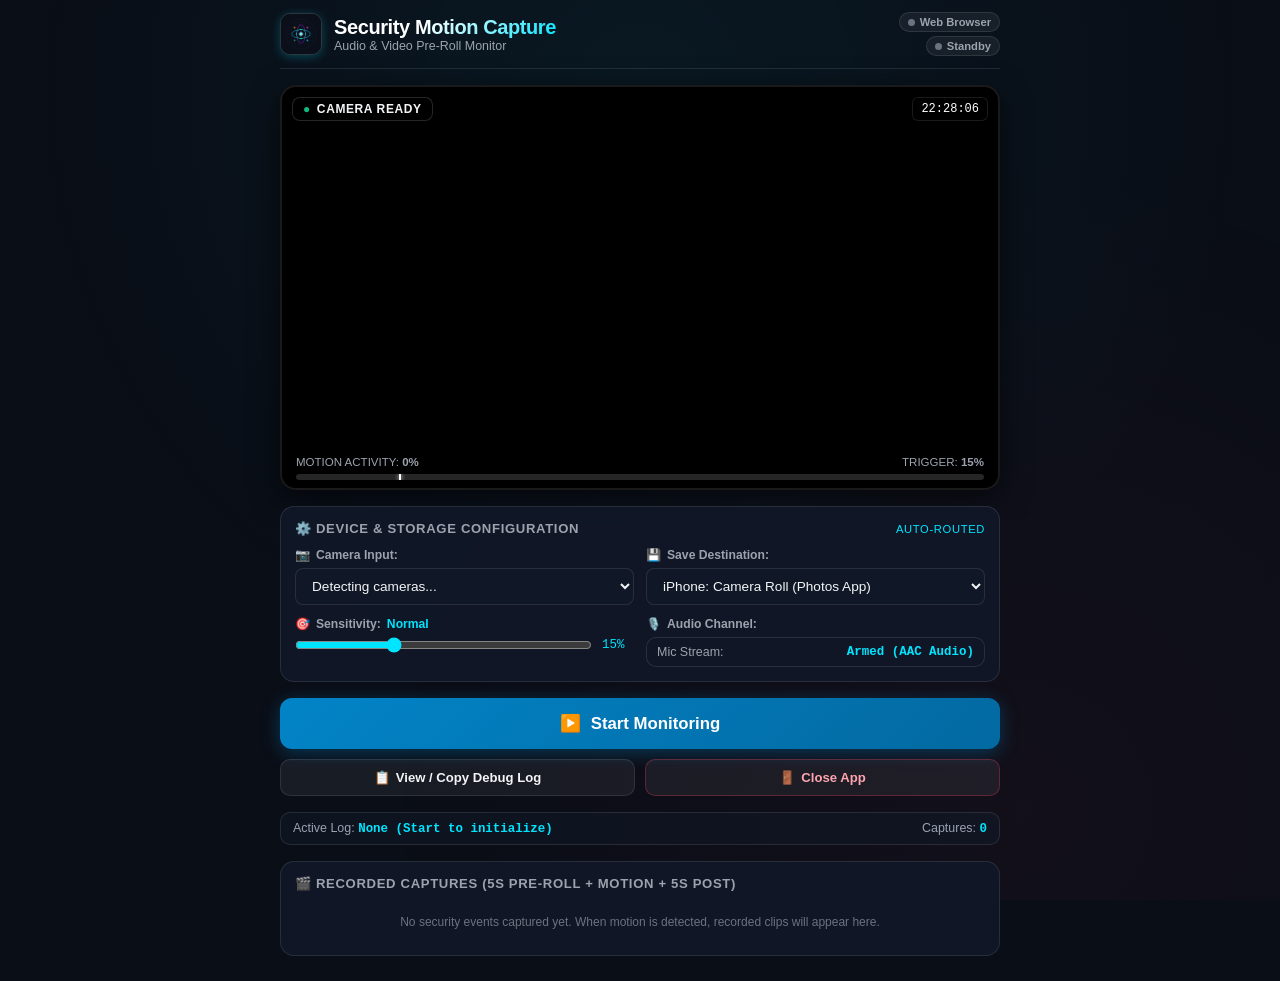
==== index.html @ edac0424 "Add files via upload" ====
<!DOCTYPE html>
<html lang="en">
<head>
  <meta charset="UTF-8">
  <meta name="viewport" content="width=device-width, initial-scale=1.0, maximum-scale=1.0, user-scalable=no, viewport-fit=cover">
  <title>Security Motion Capture PWA</title>

  <!-- iOS Safari PWA Meta Tags -->
  <meta name="apple-mobile-web-app-capable" content="yes">
  <meta name="apple-mobile-web-app-status-bar-style" content="black-translucent">
  <meta name="apple-mobile-web-app-title" content="SecurityCam">
  <link rel="apple-touch-icon" href="icons/apple-touch-icon.png">
  <link rel="apple-touch-icon" sizes="180x180" href="icons/icon-180.png">

  <!-- Web App Manifest -->
  <link rel="manifest" href="manifest.json">
  <meta name="theme-color" content="#0a0e17">

  <link rel="icon" type="image/png" sizes="32x32" href="icons/favicon-32.png">
  <link rel="icon" type="image/x-icon" href="favicon.ico">

  <link rel="stylesheet" href="style.css">
</head>
<body>
  <div class="ambient-glow"></div>

  <div class="app-wrapper">
    <!-- Header -->
    <header class="app-header">
      <div class="header-title-group">
        <img src="icons/icon-180.png" alt="Security Cam Icon" class="header-icon">
        <div class="header-text">
          <h1>Security Motion Capture</h1>
          <p>Audio &amp; Video Pre-Roll Monitor</p>
        </div>
      </div>
      <div class="header-badges">
        <span id="platformBadge" class="pill-badge">
          <span class="pill-dot"></span><span id="platformText">Detecting OS...</span>
        </span>
        <span id="systemStateBadge" class="pill-badge">
          <span class="pill-dot"></span><span id="systemStateText">Standby</span>
        </span>
      </div>
    </header>

    <!-- iOS PWA Install Guide Banner (Shown only in Safari on iPhone) -->
    <section id="iosInstallStrip" class="ios-install-strip hidden">
      <div class="ios-install-text">
        📲 <strong>Install App on iPhone:</strong> Tap Safari's <strong>Share</strong> button (<strong>⎋</strong>) below &rarr; tap <strong>"Add to Home Screen"</strong> (<strong>➕</strong>).
      </div>
      <button id="showInstallGuideBtn" type="button" class="btn-open-guide">How-To</button>
    </section>

    <!-- 1. TOP FRAME: What the camera is showing -->
    <section class="top-camera-frame" id="cameraFrameContainer">
      <video id="cameraViewfinder" playsinline autoplay muted></video>

      <!-- Top HUD Overlay -->
      <div class="hud-overlay-top">
        <div id="hudStatusBanner" class="hud-status-banner">
          <span id="hudStatusDot" style="color:#10b981;">●</span>
          <span id="hudStatusText">CAMERA READY</span>
        </div>
        <div id="hudClock" class="hud-clock">00:00:00</div>
      </div>

      <!-- Bottom HUD Overlay: Motion Meter -->
      <div class="hud-overlay-bottom">
        <div class="motion-meter-row">
          <span>MOTION ACTIVITY: <strong id="motionPercentVal">0%</strong></span>
          <span>TRIGGER: <strong id="motionThresholdVal">15%</strong></span>
        </div>
        <div class="meter-track">
          <div id="meterFill" class="meter-fill"></div>
          <div id="meterThresholdLine" class="meter-threshold-line" style="left: 15%;"></div>
        </div>
      </div>
    </section>

    <!-- Hidden Offscreen Canvas for Real-Time Motion Differencing -->
    <canvas id="motionDiffCanvas" width="160" height="120" style="display:none;"></canvas>

    <!-- 2. Device Controls & Storage Card -->
    <section class="card">
      <div class="card-title">
        <span>⚙️ Device &amp; Storage Configuration</span>
        <span id="storageRouteBadge" style="font-size:0.7rem; color:var(--accent-cyan); font-weight:normal;">Auto-Routed</span>
      </div>

      <div class="settings-grid">
        <!-- Camera Selector -->
        <div class="form-group">
          <label for="cameraSelect"><span>📷</span> Camera Input:</label>
          <select id="cameraSelect" class="form-select">
            <option value="">Detecting cameras...</option>
          </select>
        </div>

        <!-- Destination Selector (iPhone: Camera Roll vs OneDrive; Windows: C:\Abyss) -->
        <div class="form-group">
          <label for="destinationSelect"><span>💾</span> Save Destination:</label>
          <select id="destinationSelect" class="form-select">
            <option value="cameraroll">iPhone: Camera Roll (Photos App)</option>
            <option value="onedrive">iPhone: OneDrive / Files App</option>
            <option value="windows">Windows: C:\Abyss\PWA_Captures</option>
          </select>
          <div id="windowsFolderSetupWrap" style="display:none; margin-top:4px;">
            <button id="linkAbyssFolderBtn" type="button" class="btn-secondary" style="width:100%; font-size:0.75rem; padding:6px 10px;">
              📂 Link C:\Abyss Folder for Direct Saving
            </button>
            <div id="windowsFolderStatusText" style="font-size:0.7rem; color:var(--text-dim); margin-top:3px;">
              Click above once to grant direct save access to C:\Abyss
            </div>
          </div>
        </div>

        <!-- Motion Sensitivity Slider -->
        <div class="form-group">
          <label for="sensitivityRange">
            <span>🎯</span> Sensitivity:
            <span id="sensitivityLabel" style="color:var(--accent-cyan); font-weight:bold;">Normal</span>
          </label>
          <div class="range-wrap">
            <input type="range" id="sensitivityRange" class="form-range" min="3" max="40" value="15" step="1">
            <span id="sensitivityNum" class="range-val">15%</span>
          </div>
        </div>

        <!-- Audio Microphone Info -->
        <div class="form-group">
          <label><span>🎙️</span> Audio Channel:</label>
          <div class="status-strip" style="padding: 7px 10px;">
            <span>Mic Stream:</span>
            <span id="micStatusText" class="status-strip-val">Armed (AAC Audio)</span>
          </div>
        </div>
      </div>
    </section>

    <!-- 3. Primary Actions -->
    <section class="action-buttons-group">
      <!-- Big Start/Stop Monitoring Button -->
      <button id="toggleMonitorBtn" class="btn-main-monitor">
        <span id="monitorBtnIcon">▶️</span>
        <span id="monitorBtnText">Start Monitoring</span>
      </button>

      <div class="btn-sub-group">
        <button id="viewLogBtn" class="btn-secondary">
          <span>📋</span> View / Copy Debug Log
        </button>
        <button id="closeAppBtn" class="btn-secondary btn-close-app">
          <span>🚪</span> Close App
        </button>
      </div>
    </section>

    <!-- 4. Session Status Strip -->
    <section class="status-strip">
      <div>Active Log: <span id="activeLogLabel" class="status-strip-val">None (Start to initialize)</span></div>
      <div>Captures: <span id="captureCountLabel" class="status-strip-val">0</span></div>
    </section>

    <!-- 5. Captures Gallery / Review -->
    <section class="card">
      <div class="card-title">
        <span>🎬 Recorded Captures (5s Pre-Roll + Motion + 5s Post)</span>
      </div>
      <div id="capturesList" class="captures-list">
        <div style="font-size:0.75rem; color:var(--text-dim); text-align:center; padding: 12px;">
          No security events captured yet. When motion is detected, recorded clips will appear here.
        </div>
      </div>
    </section>
  </div>

  <!-- Debug Log Modal -->
  <div id="logModal" class="modal-backdrop">
    <div class="modal-box">
      <div class="modal-header">
        <h3>📋 Session Debug Log</h3>
        <button id="closeLogModalBtn" class="modal-close-btn">&times;</button>
      </div>
      <div class="modal-body">
        <textarea id="logContentArea" class="log-textarea" readonly></textarea>
      </div>
      <div class="modal-footer">
        <button id="downloadLogFileBtn" class="btn-secondary">
          <span>💾</span> Download Log File
        </button>
        <button id="copyLogBtn" class="btn-secondary" style="background:var(--accent-cyan); color:#000; font-weight:700;">
          <span>📄</span> Copy Log to Clipboard
        </button>
      </div>
    </div>
  </div>

  <!-- iOS Install Guide Modal -->
  <div id="installGuideModal" class="modal-backdrop">
    <div class="modal-box" style="max-width: 480px;">
      <div class="modal-header">
        <h3>📲 How to Install on Apple iPhone</h3>
        <button id="closeInstallGuideBtn" class="modal-close-btn">&times;</button>
      </div>
      <div class="modal-body" style="font-size:0.85rem; line-height:1.5; color:var(--text-main);">
        <p style="margin-bottom:12px; color:var(--text-muted);">
          Apple Safari requires installing apps through the Share menu:
        </p>
        <div style="background:rgba(255,255,255,0.04); border:1px solid var(--border-color); border-radius:10px; padding:12px; margin-bottom:10px;">
          <strong style="color:var(--accent-cyan);">Step 1:</strong>
          <p>Tap the <strong>Share</strong> button at the bottom of Safari (the square box with an arrow pointing up: <strong>⎋</strong>).</p>
        </div>
        <div style="background:rgba(255,255,255,0.04); border:1px solid var(--border-color); border-radius:10px; padding:12px; margin-bottom:10px;">
          <strong style="color:var(--accent-cyan);">Step 2:</strong>
          <p>Scroll down the share sheet and tap <strong>"Add to Home Screen"</strong> (with the <strong>➕</strong> icon).</p>
        </div>
        <div style="background:rgba(255,255,255,0.04); border:1px solid var(--border-color); border-radius:10px; padding:12px; margin-bottom:10px;">
          <strong style="color:var(--accent-cyan);">Step 3:</strong>
          <p>Tap <strong>"Add"</strong> in the top-right corner. The app icon will appear on your iPhone home screen!</p>
        </div>
        <p style="font-size:0.75rem; color:var(--text-dim); text-align:center;">
          Once added, open the icon on your home screen to run in full-screen app mode.
        </p>
      </div>
      <div class="modal-footer">
        <button id="dismissGuideOkBtn" class="btn-secondary" style="width:100%; font-weight:700;">
          Got It
        </button>
      </div>
    </div>
  </div>

  <!-- Floating Notification Toast -->
  <div id="captureToast" class="toast-notice">
    <span style="font-size: 1.3rem;">🎬</span>
    <div class="toast-text">
      <div id="toastTitle" style="font-weight:700;">Capture Complete!</div>
      <div id="toastSubtitle" style="font-size:0.72rem; color:var(--text-muted);">Saved in app gallery.</div>
    </div>
    <button id="toastActionBtn" class="btn-toast-action">📲 Save Video</button>
    <button id="toastCloseBtn" style="background:none; border:none; color:var(--text-dim); font-size:1.1rem; cursor:pointer;">&times;</button>
  </div>

  <!-- App Closed Overlay -->
  <div id="appClosedOverlay" class="app-closed-overlay hidden">
    <h2 style="color:var(--accent-rose);">App Closed</h2>
    <p style="color:var(--text-muted); max-width:380px;">
      Camera and audio streams have been safely shut down. You may close this tab or window.
    </p>
    <button id="reopenAppBtn" class="btn-secondary" style="margin-top:10px;">
      ↺ Resume / Re-open Security Camera
    </button>
  </div>

  <script src="app.js"></script>
</body>
</html>
---- style.css ----
:root {
  --bg-primary: #0a0e17;
  --bg-secondary: #111827;
  --bg-card: rgba(17, 24, 39, 0.9);
  --border-color: rgba(255, 255, 255, 0.1);
  --border-focus: #00e5ff;
  
  --text-main: #f3f4f6;
  --text-muted: #9ca3af;
  --text-dim: #6b7280;

  --accent-cyan: #00e5ff;
  --accent-emerald: #10b981;
  --accent-amber: #f59e0b;
  --accent-rose: #f43f5e;
  --accent-purple: #a855f7;

  --font-sans: -apple-system, BlinkMacSystemFont, "SF Pro Display", "Segoe UI", Roboto, sans-serif;
  --font-mono: "SF Mono", "JetBrains Mono", Consolas, monospace;

  --safe-top: env(safe-area-inset-top, 0px);
  --safe-bottom: env(safe-area-inset-bottom, 0px);
  --safe-left: env(safe-area-inset-left, 0px);
  --safe-right: env(safe-area-inset-right, 0px);
}

* {
  box-sizing: border-box;
  margin: 0;
  padding: 0;
  -webkit-tap-highlight-color: transparent;
}

body {
  background-color: var(--bg-primary);
  color: var(--text-main);
  font-family: var(--font-sans);
  min-height: 100vh;
  padding-top: calc(var(--safe-top) + 12px);
  padding-bottom: calc(var(--safe-bottom) + 24px);
  padding-left: calc(var(--safe-left) + 14px);
  padding-right: calc(var(--safe-right) + 14px);
  overflow-x: hidden;
  -webkit-font-smoothing: antialiased;
}

.ambient-glow {
  position: fixed;
  top: 0;
  left: 0;
  right: 0;
  bottom: 0;
  background: radial-gradient(circle at 50% 10%, rgba(0, 229, 255, 0.05), transparent 60%),
              radial-gradient(circle at 80% 90%, rgba(244, 63, 94, 0.04), transparent 50%);
  pointer-events: none;
  z-index: -1;
}

.app-wrapper {
  max-width: 720px;
  margin: 0 auto;
  display: flex;
  flex-direction: column;
  gap: 16px;
}

/* Header */
.app-header {
  display: flex;
  align-items: center;
  justify-content: space-between;
  border-bottom: 1px solid var(--border-color);
  padding-bottom: 12px;
}

.header-title-group {
  display: flex;
  align-items: center;
  gap: 12px;
}

.header-icon {
  width: 42px;
  height: 42px;
  border-radius: 10px;
  border: 1px solid rgba(255, 255, 255, 0.15);
  box-shadow: 0 2px 10px rgba(0, 229, 255, 0.25);
}

.header-text h1 {
  font-size: 1.25rem;
  font-weight: 700;
  letter-spacing: -0.02em;
  background: linear-gradient(135deg, #ffffff 40%, var(--accent-cyan));
  -webkit-background-clip: text;
  -webkit-text-fill-color: transparent;
}

.header-text p {
  font-size: 0.78rem;
  color: var(--text-muted);
}

.header-badges {
  display: flex;
  flex-direction: column;
  align-items: flex-end;
  gap: 4px;
}

.pill-badge {
  font-size: 0.7rem;
  font-weight: 600;
  padding: 3px 8px;
  border-radius: 20px;
  background: rgba(255, 255, 255, 0.06);
  border: 1px solid var(--border-color);
  color: var(--text-muted);
  display: inline-flex;
  align-items: center;
  gap: 5px;
}

.pill-dot {
  width: 7px;
  height: 7px;
  border-radius: 50%;
  background: var(--text-dim);
}

.pill-badge.active .pill-dot {
  background: var(--accent-emerald);
  box-shadow: 0 0 8px var(--accent-emerald);
}

.pill-badge.recording .pill-dot {
  background: var(--accent-rose);
  box-shadow: 0 0 10px var(--accent-rose);
  animation: pulse-dot 1s infinite;
}

@keyframes pulse-dot {
  0% { transform: scale(0.9); opacity: 0.6; }
  50% { transform: scale(1.3); opacity: 1; }
  100% { transform: scale(0.9); opacity: 0.6; }
}

/* TOP FRAME: Camera Viewfinder */
.top-camera-frame {
  position: relative;
  width: 100%;
  aspect-ratio: 16 / 9;
  background: #000000;
  border-radius: 16px;
  overflow: hidden;
  border: 2px solid var(--border-color);
  box-shadow: 0 8px 30px rgba(0, 0, 0, 0.6);
  transition: border-color 0.25s ease;
}

.top-camera-frame.armed {
  border-color: rgba(16, 185, 129, 0.6);
}

.top-camera-frame.motion-triggered {
  border-color: var(--accent-rose);
  box-shadow: 0 0 25px rgba(244, 63, 94, 0.5);
  animation: pulse-frame 1.2s infinite;
}

@keyframes pulse-frame {
  0% { border-color: rgba(244, 63, 94, 0.6); }
  50% { border-color: rgba(244, 63, 94, 1); }
  100% { border-color: rgba(244, 63, 94, 0.6); }
}

#cameraViewfinder {
  width: 100%;
  height: 100%;
  object-fit: cover;
  display: block;
  transform: scaleX(1); /* will flip if user selects front camera */
}

#cameraViewfinder.mirrored {
  transform: scaleX(-1);
}

/* Viewfinder HUD Overlays */
.hud-overlay-top {
  position: absolute;
  top: 10px;
  left: 10px;
  right: 10px;
  display: flex;
  justify-content: space-between;
  align-items: center;
  pointer-events: none;
}

.hud-status-banner {
  background: rgba(0, 0, 0, 0.7);
  backdrop-filter: blur(8px);
  -webkit-backdrop-filter: blur(8px);
  border: 1px solid rgba(255, 255, 255, 0.15);
  border-radius: 8px;
  padding: 4px 10px;
  font-size: 0.75rem;
  font-weight: 700;
  letter-spacing: 0.05em;
  color: var(--text-main);
  display: flex;
  align-items: center;
  gap: 6px;
}

.hud-clock {
  font-family: var(--font-mono);
  font-size: 0.75rem;
  color: #fff;
  background: rgba(0, 0, 0, 0.6);
  padding: 4px 8px;
  border-radius: 6px;
  border: 1px solid rgba(255, 255, 255, 0.1);
}

/* Motion Activity Bar at bottom of viewfinder */
.hud-overlay-bottom {
  position: absolute;
  bottom: 0;
  left: 0;
  right: 0;
  background: linear-gradient(to top, rgba(0, 0, 0, 0.85), transparent);
  padding: 12px 14px 8px;
  pointer-events: none;
  display: flex;
  flex-direction: column;
  gap: 6px;
}

.motion-meter-row {
  display: flex;
  align-items: center;
  justify-content: space-between;
  font-size: 0.72rem;
  color: var(--text-muted);
}

.meter-track {
  width: 100%;
  height: 6px;
  background: rgba(255, 255, 255, 0.15);
  border-radius: 3px;
  position: relative;
  overflow: hidden;
}

.meter-fill {
  height: 100%;
  width: 0%;
  background: var(--accent-cyan);
  transition: width 0.08s ease, background-color 0.2s ease;
}

.meter-fill.tripped {
  background: var(--accent-rose);
  box-shadow: 0 0 8px var(--accent-rose);
}

.meter-threshold-line {
  position: absolute;
  top: 0;
  bottom: 0;
  width: 2px;
  background: #ffffff;
  box-shadow: 0 0 4px #ffffff;
}

/* Card Containers */
.card {
  background: var(--bg-card);
  backdrop-filter: blur(12px);
  -webkit-backdrop-filter: blur(12px);
  border: 1px solid var(--border-color);
  border-radius: 14px;
  padding: 14px;
  display: flex;
  flex-direction: column;
  gap: 12px;
}

.card-title {
  font-size: 0.82rem;
  font-weight: 700;
  text-transform: uppercase;
  letter-spacing: 0.05em;
  color: var(--text-muted);
  display: flex;
  align-items: center;
  justify-content: space-between;
}

/* Settings Form Grid */
.settings-grid {
  display: grid;
  grid-template-columns: 1fr 1fr;
  gap: 12px;
}

@media (max-width: 520px) {
  .settings-grid {
    grid-template-columns: 1fr;
  }
}

.form-group {
  display: flex;
  flex-direction: column;
  gap: 6px;
}

.form-group label {
  font-size: 0.76rem;
  font-weight: 600;
  color: var(--text-muted);
  display: flex;
  align-items: center;
  gap: 6px;
}

.form-select, .form-input {
  background: rgba(17, 24, 39, 0.9);
  border: 1px solid var(--border-color);
  border-radius: 8px;
  padding: 9px 12px;
  color: var(--text-main);
  font-family: var(--font-sans);
  font-size: 0.85rem;
  outline: none;
  transition: border-color 0.2s ease;
}

.form-select:focus, .form-input:focus {
  border-color: var(--border-focus);
}

.range-wrap {
  display: flex;
  align-items: center;
  gap: 10px;
}

.form-range {
  flex: 1;
  accent-color: var(--accent-cyan);
}

.range-val {
  font-family: var(--font-mono);
  font-size: 0.78rem;
  min-width: 32px;
  color: var(--accent-cyan);
}

/* Primary Action Buttons */
.action-buttons-group {
  display: flex;
  flex-direction: column;
  gap: 10px;
}

.btn-main-monitor {
  width: 100%;
  padding: 15px;
  border-radius: 12px;
  font-size: 1.05rem;
  font-weight: 700;
  border: none;
  cursor: pointer;
  display: flex;
  align-items: center;
  justify-content: center;
  gap: 10px;
  background: linear-gradient(135deg, #0284c7, #0369a1);
  color: #fff;
  box-shadow: 0 4px 18px rgba(2, 132, 199, 0.35);
  transition: all 0.15s ease;
  touch-action: manipulation;
}

.btn-main-monitor:active {
  transform: scale(0.98);
}

.btn-main-monitor.active {
  background: linear-gradient(135deg, #e11d48, #be123c);
  box-shadow: 0 4px 20px rgba(225, 29, 72, 0.4);
}

.btn-sub-group {
  display: grid;
  grid-template-columns: 1fr 1fr;
  gap: 10px;
}

.btn-secondary {
  padding: 10px 14px;
  border-radius: 10px;
  background: rgba(255, 255, 255, 0.06);
  border: 1px solid var(--border-color);
  color: var(--text-main);
  font-size: 0.82rem;
  font-weight: 600;
  cursor: pointer;
  display: flex;
  align-items: center;
  justify-content: center;
  gap: 6px;
  transition: background 0.15s ease;
}

.btn-secondary:hover, .btn-secondary:active {
  background: rgba(255, 255, 255, 0.12);
}

.btn-close-app {
  border-color: rgba(244, 63, 94, 0.3);
  color: #fda4af;
}

.btn-close-app:hover, .btn-close-app:active {
  background: rgba(244, 63, 94, 0.15);
}

/* Status Indicator Strip */
.status-strip {
  display: flex;
  align-items: center;
  justify-content: space-between;
  background: rgba(17, 24, 39, 0.6);
  border: 1px solid var(--border-color);
  border-radius: 10px;
  padding: 8px 12px;
  font-size: 0.78rem;
  color: var(--text-muted);
}

.status-strip-val {
  font-family: var(--font-mono);
  font-weight: 600;
  color: var(--accent-cyan);
}

/* iOS Install Guidance Banner */
.ios-install-strip {
  background: linear-gradient(135deg, rgba(30, 41, 59, 0.95), rgba(15, 23, 42, 0.95));
  border: 1px solid rgba(0, 229, 255, 0.35);
  border-radius: 12px;
  padding: 10px 14px;
  display: flex;
  align-items: center;
  justify-content: space-between;
  gap: 10px;
  box-shadow: 0 4px 16px rgba(0, 0, 0, 0.4);
}

.ios-install-strip.hidden {
  display: none !important;
}

.ios-install-text {
  font-size: 0.78rem;
  color: var(--text-muted);
  line-height: 1.35;
}

.ios-install-text strong {
  color: var(--accent-cyan);
}

.btn-open-guide {
  background: rgba(0, 229, 255, 0.15);
  border: 1px solid rgba(0, 229, 255, 0.4);
  color: #fff;
  border-radius: 8px;
  padding: 6px 10px;
  font-size: 0.74rem;
  font-weight: 700;
  cursor: pointer;
  white-space: nowrap;
}

/* Floating Notification Toast */
.toast-notice {
  position: fixed;
  bottom: 24px;
  left: 50%;
  transform: translateX(-50%) translateY(100px);
  background: rgba(17, 24, 39, 0.95);
  backdrop-filter: blur(12px);
  -webkit-backdrop-filter: blur(12px);
  border: 1px solid var(--accent-emerald);
  box-shadow: 0 10px 30px rgba(0, 0, 0, 0.7), 0 0 15px rgba(16, 185, 129, 0.3);
  border-radius: 14px;
  padding: 12px 16px;
  display: flex;
  align-items: center;
  gap: 12px;
  z-index: 3000;
  opacity: 0;
  transition: all 0.3s cubic-bezier(0.16, 1, 0.3, 1);
  max-width: 90vw;
  pointer-events: none;
}

.toast-notice.show {
  transform: translateX(-50%) translateY(0);
  opacity: 1;
  pointer-events: auto;
}

.toast-text {
  font-size: 0.8rem;
  color: #fff;
  line-height: 1.3;
}

.btn-toast-action {
  background: var(--accent-emerald);
  color: #000;
  border: none;
  border-radius: 8px;
  padding: 7px 12px;
  font-size: 0.76rem;
  font-weight: 700;
  cursor: pointer;
  white-space: nowrap;
}

/* Captures Gallery List */
.captures-list {
  display: flex;
  flex-direction: column;
  gap: 8px;
  max-height: 260px;
  overflow-y: auto;
}

.capture-item {
  display: flex;
  align-items: center;
  justify-content: space-between;
  background: rgba(255, 255, 255, 0.03);
  border: 1px solid var(--border-color);
  border-radius: 8px;
  padding: 8px 12px;
  font-size: 0.78rem;
}

.capture-info {
  display: flex;
  flex-direction: column;
  gap: 2px;
}

.capture-filename {
  font-family: var(--font-mono);
  font-weight: 600;
  color: #fff;
}

.capture-meta {
  font-size: 0.7rem;
  color: var(--text-dim);
}

.capture-actions {
  display: flex;
  gap: 6px;
}

.btn-small-share {
  padding: 4px 8px;
  border-radius: 6px;
  background: rgba(0, 229, 255, 0.15);
  border: 1px solid rgba(0, 229, 255, 0.3);
  color: var(--accent-cyan);
  font-size: 0.72rem;
  font-weight: 600;
  cursor: pointer;
  text-decoration: none;
}

/* Debug Log Modal */
.modal-backdrop {
  position: fixed;
  top: 0;
  left: 0;
  right: 0;
  bottom: 0;
  background: rgba(0, 0, 0, 0.8);
  backdrop-filter: blur(10px);
  -webkit-backdrop-filter: blur(10px);
  display: flex;
  align-items: center;
  justify-content: center;
  padding: 16px;
  z-index: 1000;
  opacity: 0;
  pointer-events: none;
  transition: opacity 0.2s ease;
}

.modal-backdrop.open {
  opacity: 1;
  pointer-events: auto;
}

.modal-box {
  background: #111827;
  border: 1px solid var(--border-color);
  border-radius: 16px;
  width: 100%;
  max-width: 640px;
  max-height: 85vh;
  display: flex;
  flex-direction: column;
  box-shadow: 0 20px 50px rgba(0, 0, 0, 0.7);
}

.modal-header {
  padding: 14px 16px;
  border-bottom: 1px solid var(--border-color);
  display: flex;
  align-items: center;
  justify-content: space-between;
}

.modal-header h3 {
  font-size: 0.95rem;
  font-weight: 700;
  color: #fff;
}

.modal-close-btn {
  background: transparent;
  border: none;
  color: var(--text-muted);
  font-size: 1.3rem;
  cursor: pointer;
}

.modal-body {
  padding: 14px 16px;
  overflow-y: auto;
  flex: 1;
}

.log-textarea {
  width: 100%;
  height: 280px;
  background: #090d16;
  border: 1px solid var(--border-color);
  border-radius: 8px;
  padding: 10px;
  color: #10b981;
  font-family: var(--font-mono);
  font-size: 0.74rem;
  line-height: 1.45;
  resize: vertical;
  outline: none;
  white-space: pre;
}

.modal-footer {
  padding: 12px 16px;
  border-top: 1px solid var(--border-color);
  display: flex;
  justify-content: flex-end;
  gap: 10px;
}

/* App Closed Overlay */
.app-closed-overlay {
  position: fixed;
  top: 0;
  left: 0;
  right: 0;
  bottom: 0;
  background: #0a0e17;
  display: flex;
  flex-direction: column;
  align-items: center;
  justify-content: center;
  gap: 16px;
  z-index: 2000;
  padding: 20px;
  text-align: center;
}

.app-closed-overlay.hidden {
  display: none;
}
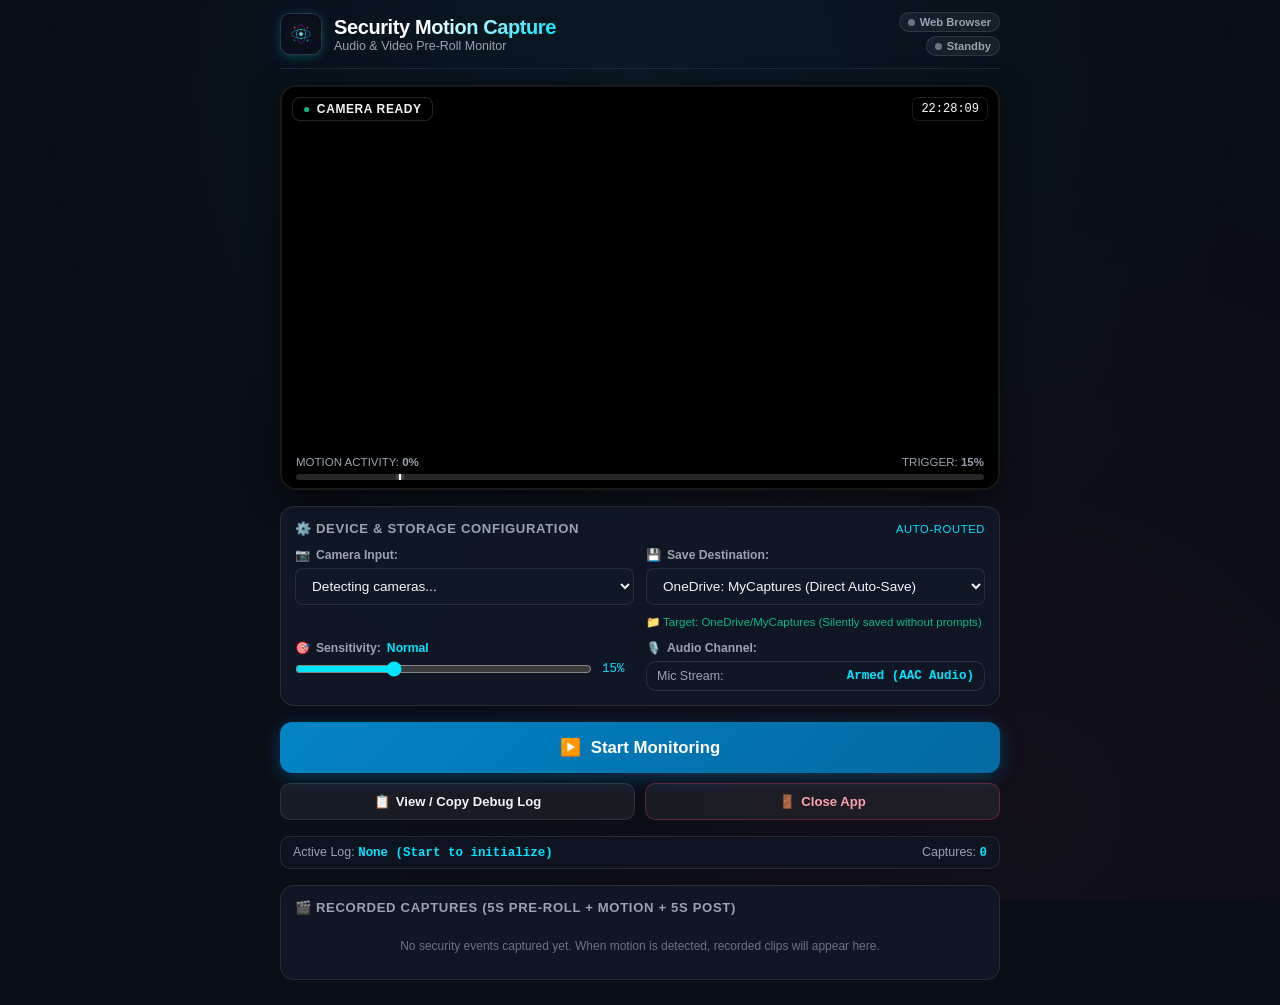
==== commit 9c86299b: "Add files via upload" ====
--- a/index.html
+++ b/index.html
@@ -97,14 +97,17 @@
           </select>
         </div>
 
-        <!-- Destination Selector (iPhone: Camera Roll vs OneDrive; Windows: C:\Abyss) -->
+        <!-- Destination Selector -->
         <div class="form-group">
           <label for="destinationSelect"><span>💾</span> Save Destination:</label>
           <select id="destinationSelect" class="form-select">
+            <option value="onedrive">OneDrive: MyCaptures (Direct Auto-Save)</option>
+            <option value="windows">Windows: C:\Abyss\PWA_Captures</option>
             <option value="cameraroll">iPhone: Camera Roll (Photos App)</option>
-            <option value="onedrive">iPhone: OneDrive / Files App</option>
-            <option value="windows">Windows: C:\Abyss\PWA_Captures</option>
           </select>
+          <div id="oneDriveStatusWrap" style="margin-top:4px; font-size:0.72rem; color:var(--accent-emerald);">
+            <span>📁 Target: OneDrive/MyCaptures (Silently saved without prompts)</span>
+          </div>
           <div id="windowsFolderSetupWrap" style="display:none; margin-top:4px;">
             <button id="linkAbyssFolderBtn" type="button" class="btn-secondary" style="width:100%; font-size:0.75rem; padding:6px 10px;">
               📂 Link C:\Abyss Folder for Direct Saving
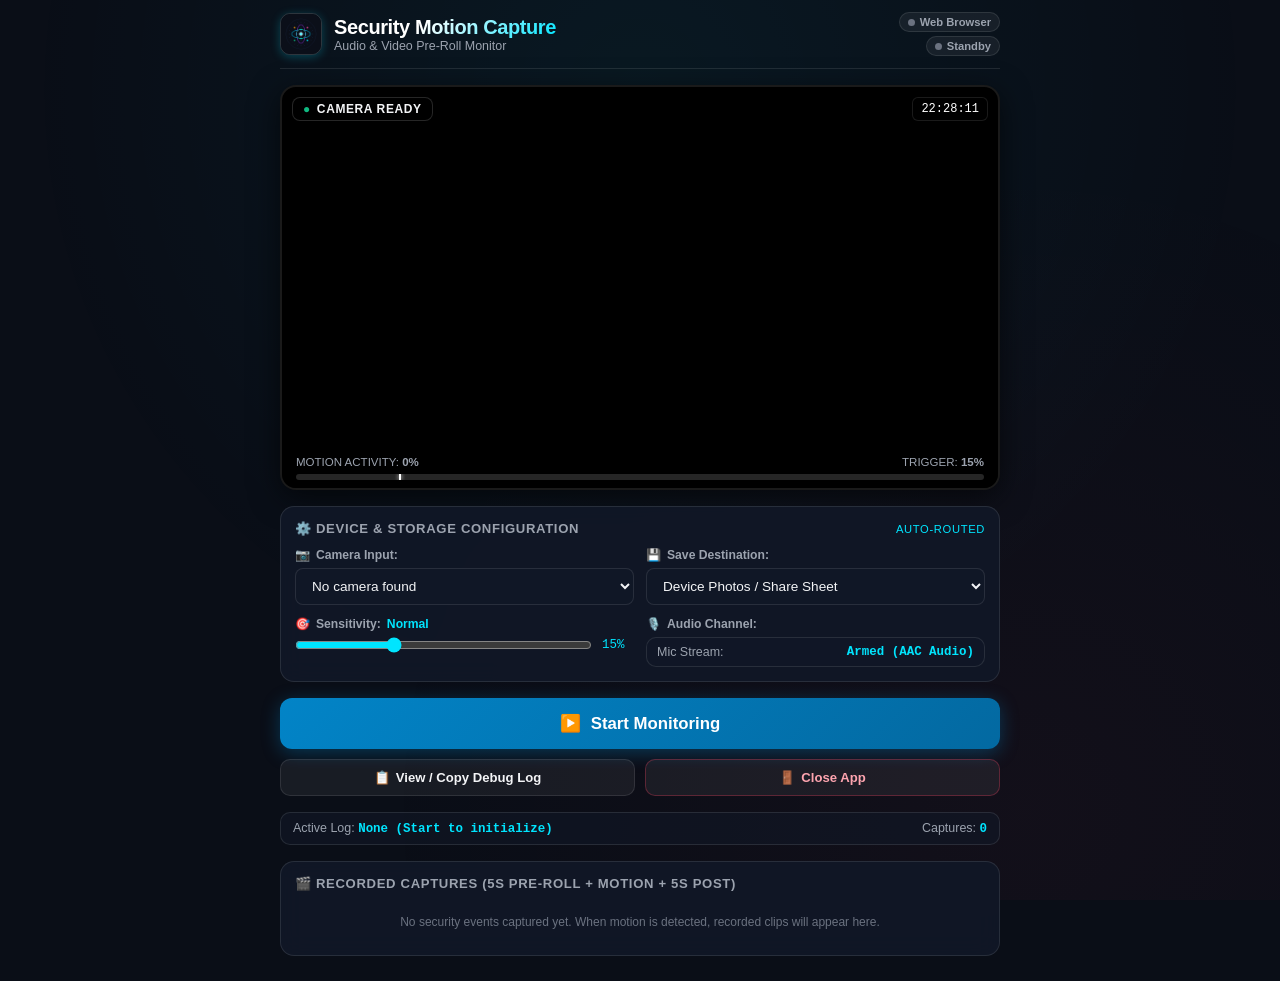
==== commit 8ca301d0: "Add files via upload" ====
--- a/index.html
+++ b/index.html
@@ -97,17 +97,14 @@
           </select>
         </div>
 
-        <!-- Destination Selector -->
+        <!-- Destination Selector (iPhone: Camera Roll vs OneDrive; Windows: C:\Abyss) -->
         <div class="form-group">
           <label for="destinationSelect"><span>💾</span> Save Destination:</label>
           <select id="destinationSelect" class="form-select">
-            <option value="onedrive">OneDrive: MyCaptures (Direct Auto-Save)</option>
+            <option value="cameraroll">iPhone: Camera Roll (Photos App)</option>
+            <option value="onedrive">iPhone: OneDrive / Files App</option>
             <option value="windows">Windows: C:\Abyss\PWA_Captures</option>
-            <option value="cameraroll">iPhone: Camera Roll (Photos App)</option>
           </select>
-          <div id="oneDriveStatusWrap" style="margin-top:4px; font-size:0.72rem; color:var(--accent-emerald);">
-            <span>📁 Target: OneDrive/MyCaptures (Silently saved without prompts)</span>
-          </div>
           <div id="windowsFolderSetupWrap" style="display:none; margin-top:4px;">
             <button id="linkAbyssFolderBtn" type="button" class="btn-secondary" style="width:100%; font-size:0.75rem; padding:6px 10px;">
               📂 Link C:\Abyss Folder for Direct Saving
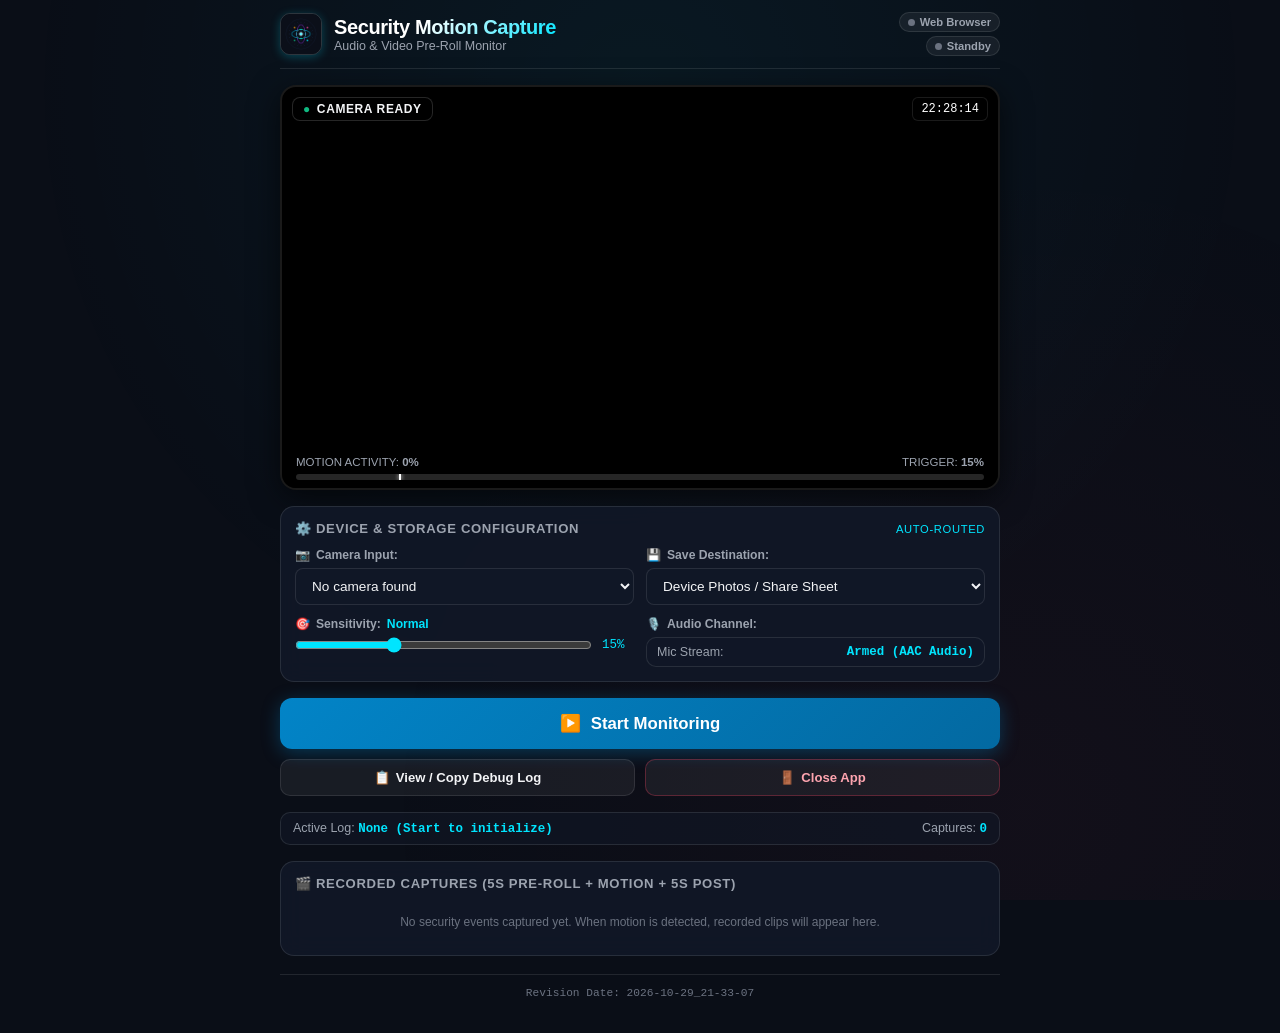
==== commit 75f6d3d4: "Add files via upload" ====
--- a/index.html
+++ b/index.html
@@ -103,6 +103,7 @@
           <select id="destinationSelect" class="form-select">
             <option value="cameraroll">iPhone: Camera Roll (Photos App)</option>
             <option value="onedrive">iPhone: OneDrive / Files App</option>
+            <option value="googledrive">iPhone: Google Drive / MyCaptures</option>
             <option value="windows">Windows: C:\Abyss\PWA_Captures</option>
           </select>
           <div id="windowsFolderSetupWrap" style="display:none; margin-top:4px;">
@@ -253,6 +254,8 @@
     </button>
   </div>
 
+  <footer class="app-footer">Revision Date: 2026-10-29_21-33-07</footer>
+
   <script src="app.js"></script>
 </body>
 </html>
--- a/style.css
+++ b/style.css
@@ -62,6 +62,17 @@
   display: flex;
   flex-direction: column;
   gap: 16px;
+}
+
+.app-footer {
+  max-width: 720px;
+  margin: 18px auto 0;
+  padding: 12px 0 calc(8px + var(--safe-bottom));
+  border-top: 1px solid var(--border-color);
+  color: var(--text-dim);
+  font-family: var(--font-mono);
+  font-size: 0.7rem;
+  text-align: center;
 }
 
 /* Header */
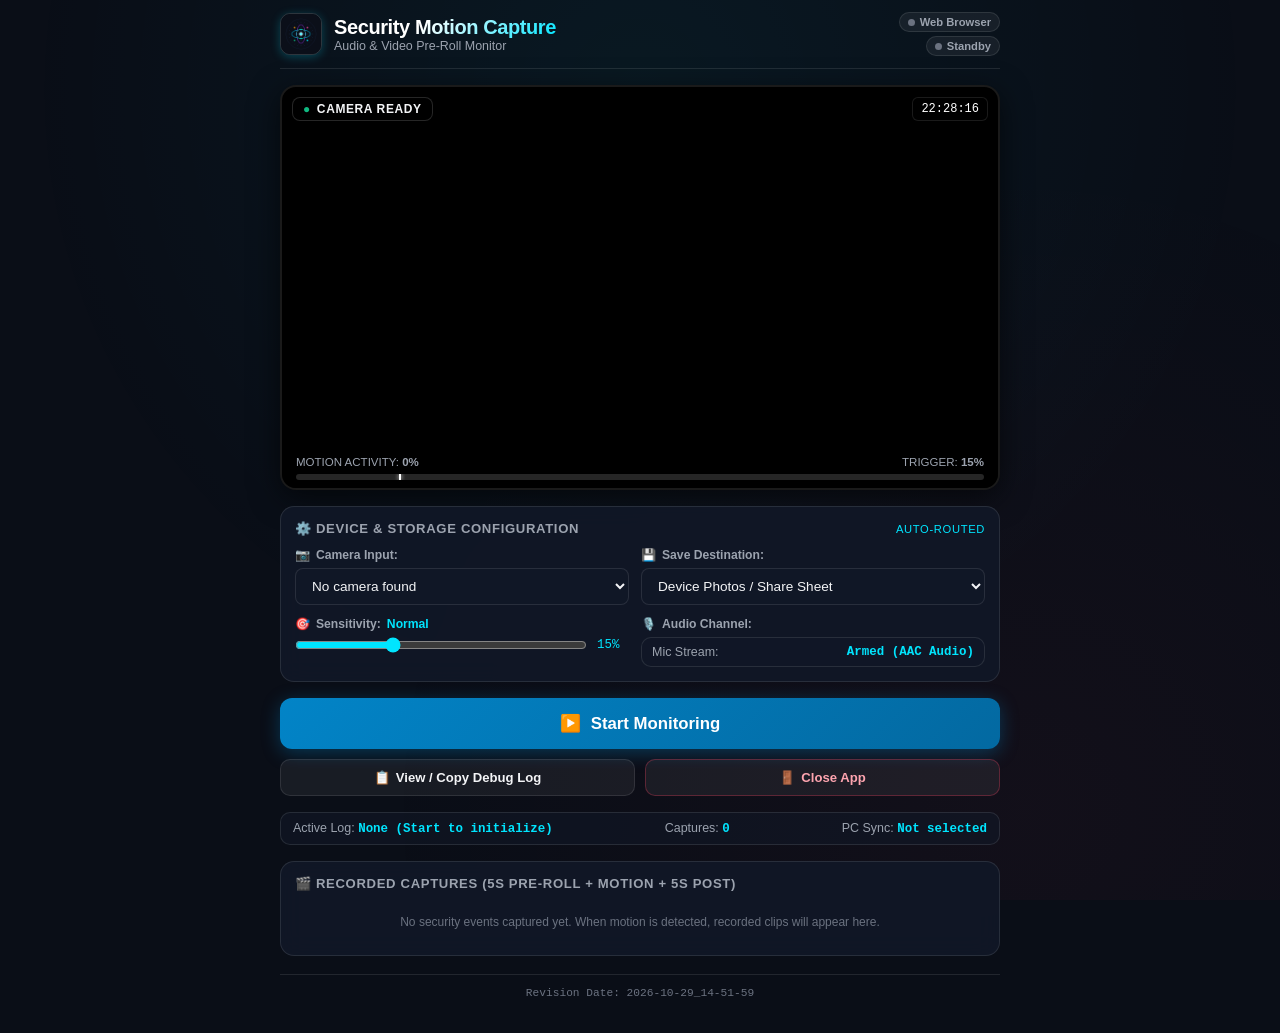
==== commit 35f25c88: "Add files via upload" ====
--- a/index.html
+++ b/index.html
@@ -104,6 +104,7 @@
             <option value="cameraroll">iPhone: Camera Roll (Photos App)</option>
             <option value="onedrive">iPhone: OneDrive / Files App</option>
             <option value="googledrive">iPhone: Google Drive / MyCaptures</option>
+            <option value="pcserver" hidden>Home PC: Auto-save to C:\Abyss\PWA_Captures</option>
             <option value="windows">Windows: C:\Abyss\PWA_Captures</option>
           </select>
           <div id="windowsFolderSetupWrap" style="display:none; margin-top:4px;">
@@ -161,6 +162,7 @@
     <section class="status-strip">
       <div>Active Log: <span id="activeLogLabel" class="status-strip-val">None (Start to initialize)</span></div>
       <div>Captures: <span id="captureCountLabel" class="status-strip-val">0</span></div>
+      <div>PC Sync: <span id="pendingPcSyncLabel" class="status-strip-val">Not selected</span></div>
     </section>
 
     <!-- 5. Captures Gallery / Review -->
@@ -254,7 +256,8 @@
     </button>
   </div>
 
-  <footer class="app-footer">Revision Date: 2026-10-29_21-33-07</footer>
+  <!-- Revision timestamps use Mountain Standard Time (UTC-07:00). -->
+  <footer class="app-footer">Revision Date: 2026-10-29_14-51-59</footer>
 
   <script src="app.js"></script>
 </body>
--- a/style.css
+++ b/style.css
@@ -446,8 +446,10 @@
 /* Status Indicator Strip */
 .status-strip {
   display: flex;
+  flex-wrap: wrap;
   align-items: center;
   justify-content: space-between;
+  gap: 6px 14px;
   background: rgba(17, 24, 39, 0.6);
   border: 1px solid var(--border-color);
   border-radius: 10px;
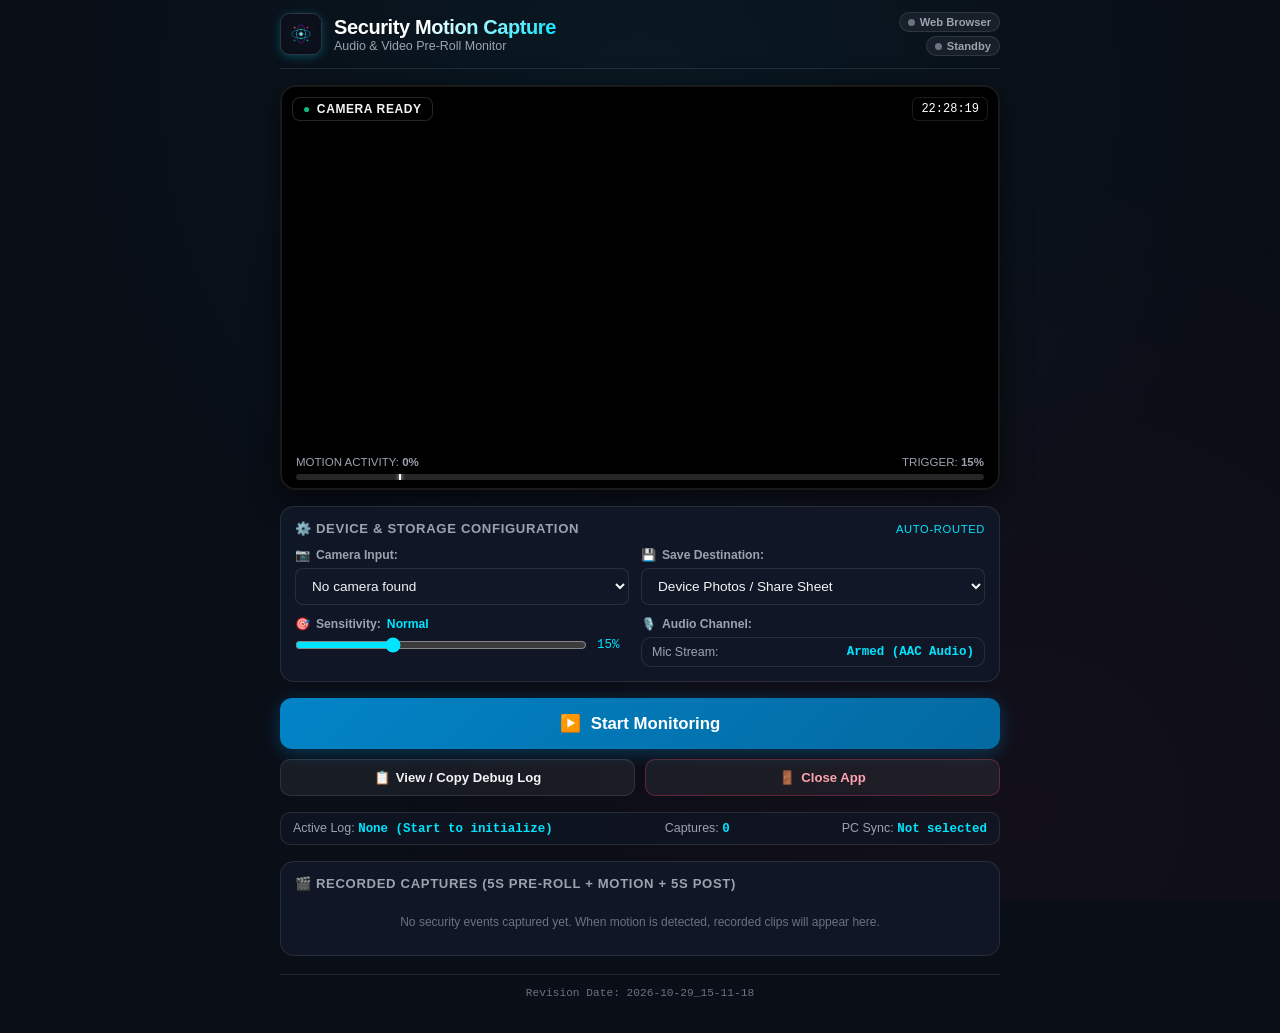
==== commit 5130343b: "Add files via upload" ====
--- a/index.html
+++ b/index.html
@@ -257,7 +257,7 @@
   </div>
 
   <!-- Revision timestamps use Mountain Standard Time (UTC-07:00). -->
-  <footer class="app-footer">Revision Date: 2026-10-29_14-51-59</footer>
+  <footer class="app-footer">Revision Date: 2026-10-29_15-11-18</footer>
 
   <script src="app.js"></script>
 </body>
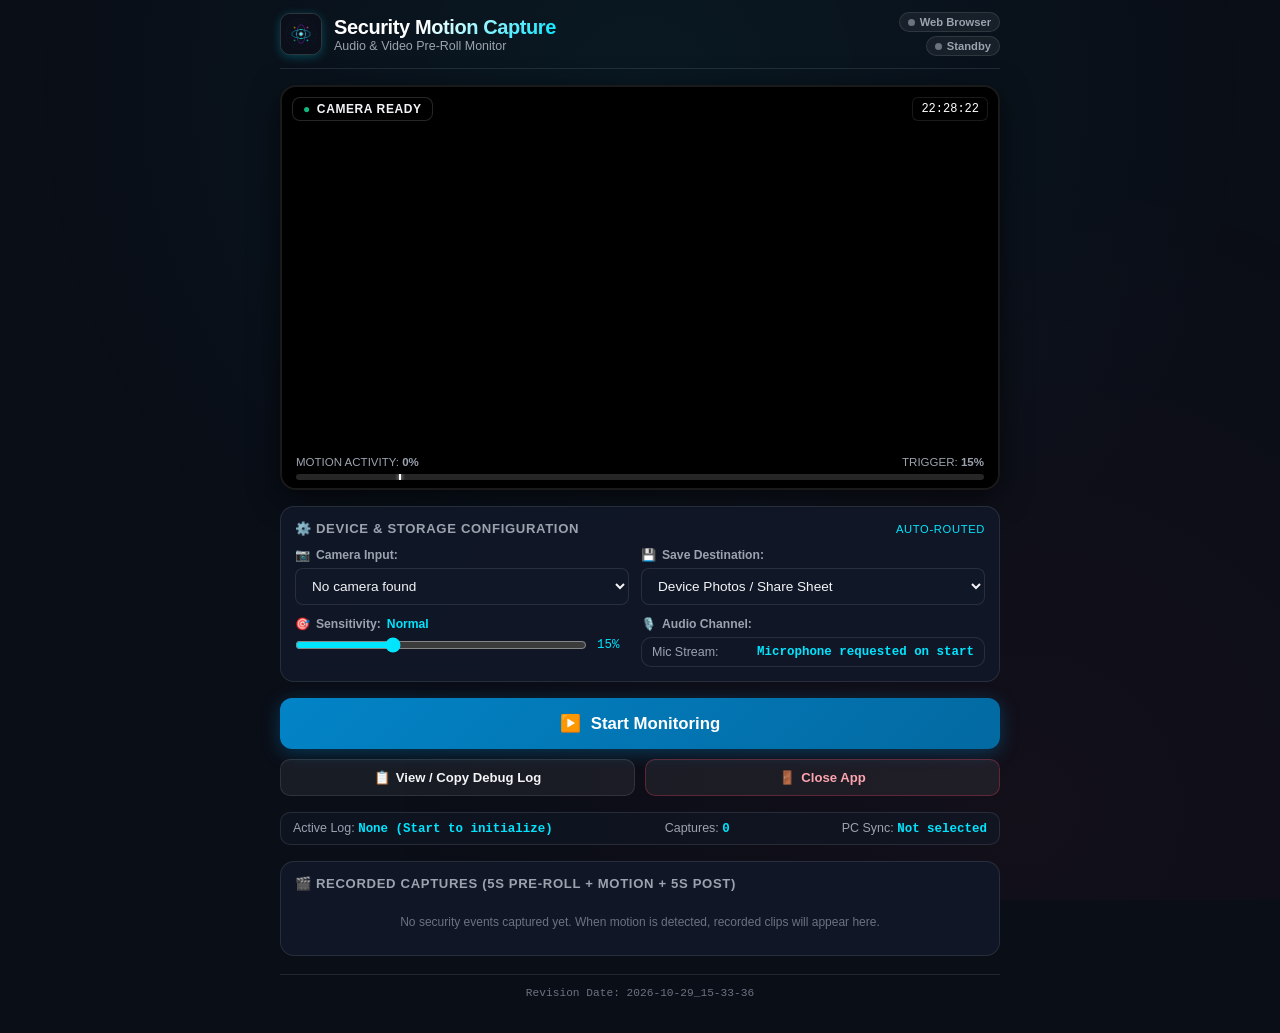
==== commit 2f166934: "Add files via upload" ====
--- a/index.html
+++ b/index.html
@@ -134,7 +134,7 @@
           <label><span>🎙️</span> Audio Channel:</label>
           <div class="status-strip" style="padding: 7px 10px;">
             <span>Mic Stream:</span>
-            <span id="micStatusText" class="status-strip-val">Armed (AAC Audio)</span>
+            <span id="micStatusText" class="status-strip-val">Microphone requested on start</span>
           </div>
         </div>
       </div>
@@ -257,7 +257,7 @@
   </div>
 
   <!-- Revision timestamps use Mountain Standard Time (UTC-07:00). -->
-  <footer class="app-footer">Revision Date: 2026-10-29_15-11-18</footer>
+  <footer class="app-footer">Revision Date: 2026-10-29_15-33-36</footer>
 
   <script src="app.js"></script>
 </body>
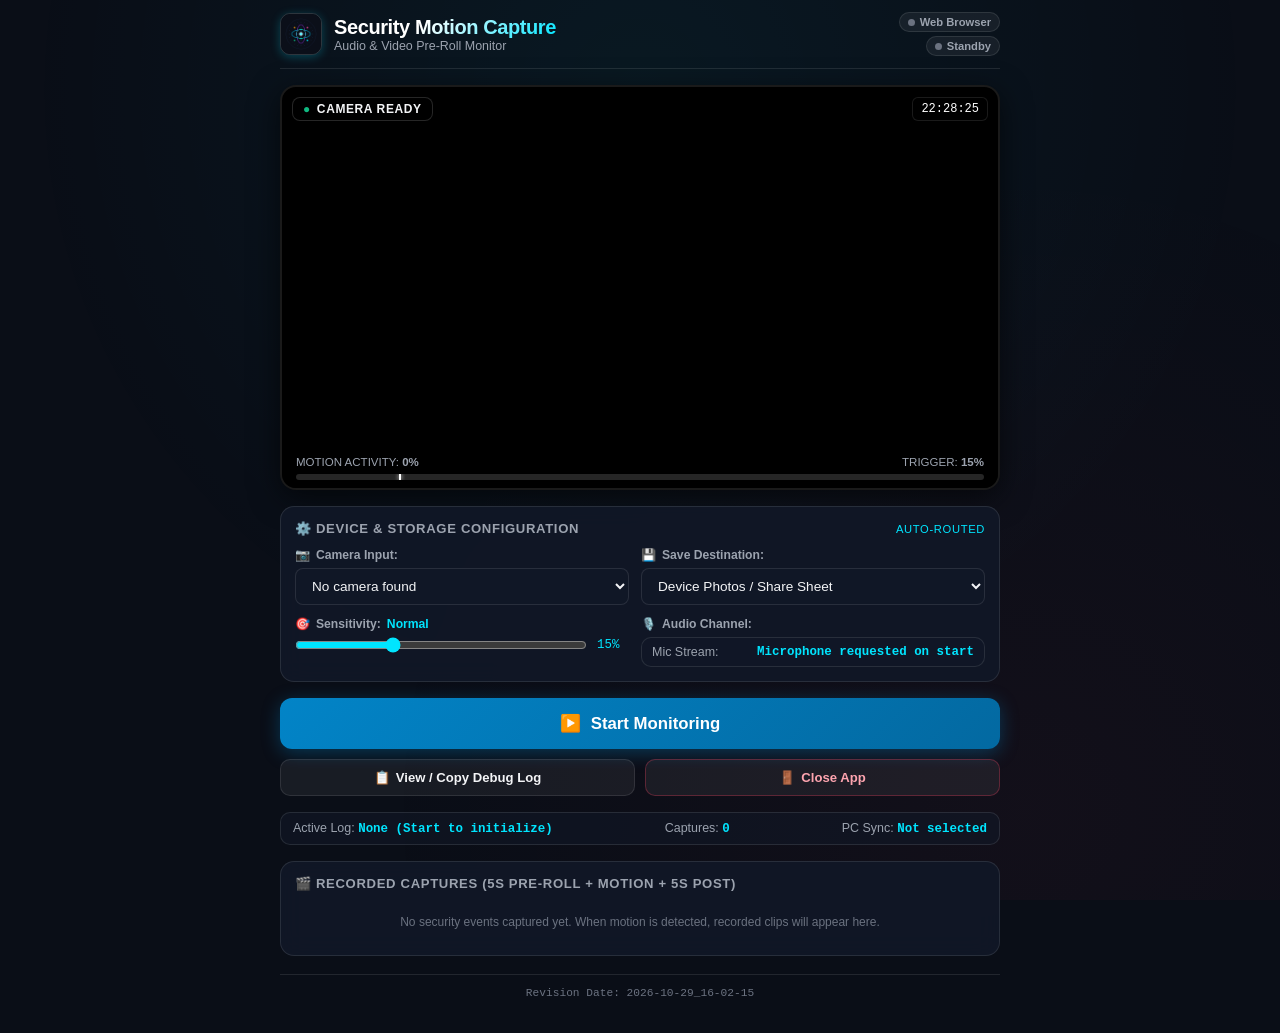
==== commit 959ccb67: "Add files via upload" ====
--- a/index.html
+++ b/index.html
@@ -48,6 +48,7 @@
     <section id="iosInstallStrip" class="ios-install-strip hidden">
       <div class="ios-install-text">
         📲 <strong>Install App on iPhone:</strong> Tap Safari's <strong>Share</strong> button (<strong>⎋</strong>) below &rarr; tap <strong>"Add to Home Screen"</strong> (<strong>➕</strong>).
+        <div id="offlineReadiness" class="offline-readiness">Preparing offline files. Keep this page open while connected; wait for Offline-ready before installing.</div>
       </div>
       <button id="showInstallGuideBtn" type="button" class="btn-open-guide">How-To</button>
     </section>
@@ -208,7 +209,7 @@
       </div>
       <div class="modal-body" style="font-size:0.85rem; line-height:1.5; color:var(--text-main);">
         <p style="margin-bottom:12px; color:var(--text-muted);">
-          Apple Safari requires installing apps through the Share menu:
+          First, open the app while connected to the laptop server and wait for the banner to say <strong>Offline-ready</strong>. That caches the app so it can open later without the server or network. Then install it through Safari's Share menu:
         </p>
         <div style="background:rgba(255,255,255,0.04); border:1px solid var(--border-color); border-radius:10px; padding:12px; margin-bottom:10px;">
           <strong style="color:var(--accent-cyan);">Step 1:</strong>
@@ -257,7 +258,7 @@
   </div>
 
   <!-- Revision timestamps use Mountain Standard Time (UTC-07:00). -->
-  <footer class="app-footer">Revision Date: 2026-10-29_15-33-36</footer>
+  <footer class="app-footer">Revision Date: 2026-10-29_16-02-15</footer>
 
   <script src="app.js"></script>
 </body>
--- a/style.css
+++ b/style.css
@@ -489,6 +489,20 @@
 
 .ios-install-text strong {
   color: var(--accent-cyan);
+}
+
+.offline-readiness {
+  margin-top: 7px;
+  color: var(--accent-amber);
+  font-weight: 600;
+}
+
+.offline-readiness.ready {
+  color: var(--accent-emerald);
+}
+
+.offline-readiness.error {
+  color: var(--accent-rose);
 }
 
 .btn-open-guide {
